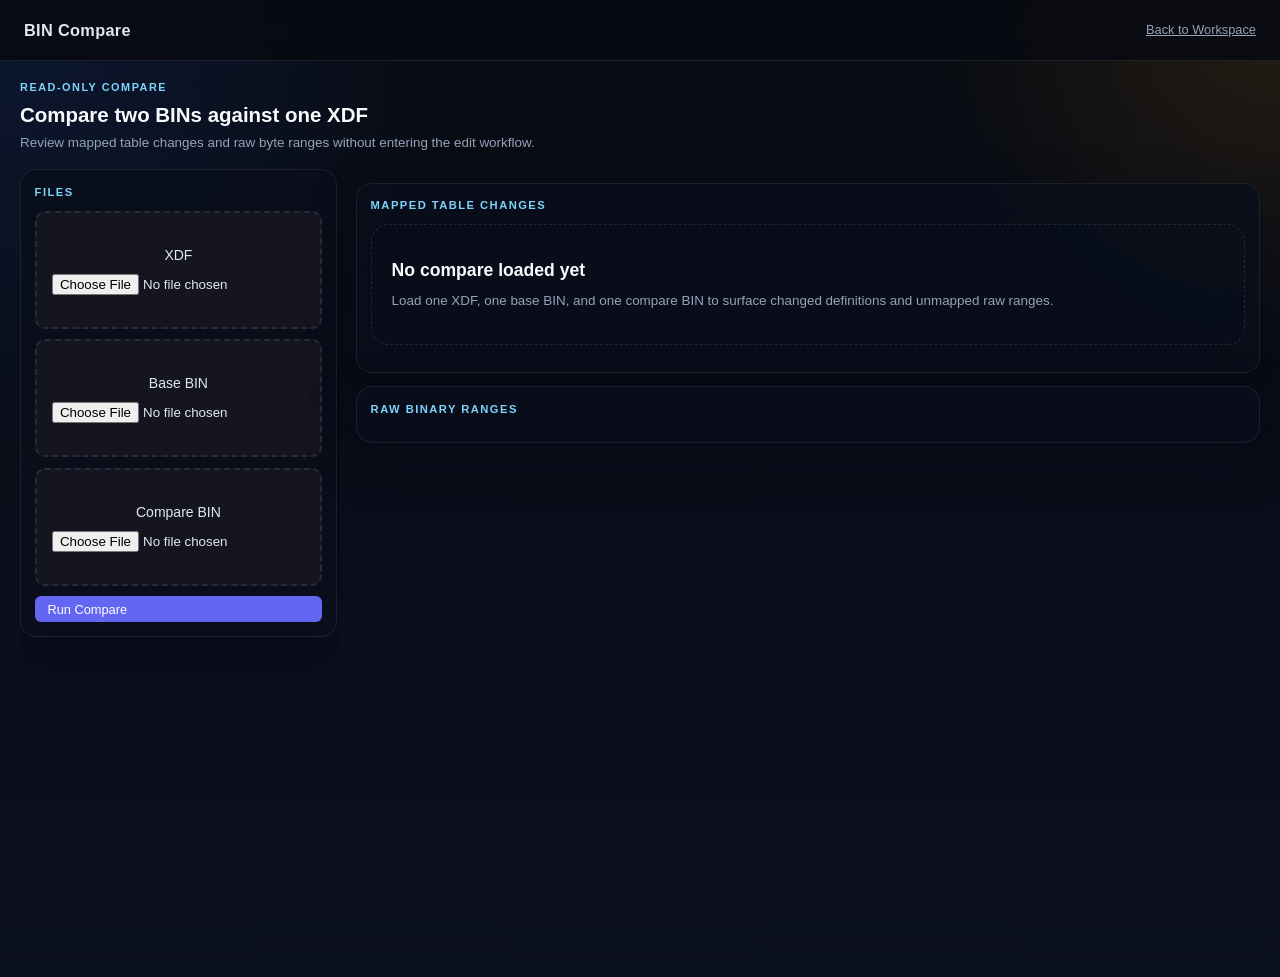
==== templates/compare.html @ 2e539891 "Refactor persistent workspace and compare mode" ====
<!DOCTYPE html>
<html lang="en">
<head>
  <meta charset="UTF-8" />
  <meta name="viewport" content="width=device-width, initial-scale=1.0" />
  <title>BIN Compare</title>
  <link rel="stylesheet" href="/static/style.css?v=20260409b" />
</head>
<body>
<header>
  <div class="header-inner">
    <div class="logo">BIN Compare</div>
    <div class="header-meta"><a href="/" style="color:inherit">Back to Workspace</a></div>
  </div>
</header>

<div class="results-area">
  <div class="workspace-topbar">
    <div class="workspace-topbar__meta">
      <div class="workspace-kicker">Read-only Compare</div>
      <div class="workspace-title-wrap">
        <div class="workspace-title">Compare two BINs against one XDF</div>
        <div class="workspace-subtitle">Review mapped table changes and raw byte ranges without entering the edit workflow.</div>
      </div>
    </div>
  </div>

  <div class="workspace-shell" style="grid-template-columns:320px minmax(0,1fr);">
    <aside class="workspace-sidebar" style="position:static;max-height:none;">
      <section class="workspace-panel">
        <div class="workspace-panel__label">Files</div>
        <div class="file-panel">
          <div class="drop-zone drop-zone--compact">
            <div class="drop-label">XDF</div>
            <input id="compare-xdf" type="file" accept=".xdf,.xml" />
          </div>
          <div class="drop-zone drop-zone--compact">
            <div class="drop-label">Base BIN</div>
            <input id="compare-bin-a" type="file" accept=".bin,.hex,*" />
          </div>
          <div class="drop-zone drop-zone--compact">
            <div class="drop-label">Compare BIN</div>
            <input id="compare-bin-b" type="file" accept=".bin,.hex,*" />
          </div>
          <button class="btn btn-primary btn-sm" id="compare-run">Run Compare</button>
        </div>
      </section>
    </aside>

    <main class="workspace-main">
      <section class="workspace-overview" id="compare-summary"></section>
      <section class="workspace-panel">
        <div class="workspace-panel__label">Mapped Table Changes</div>
        <div id="compare-tables" class="table-list">
          <div class="workspace-empty">
            <div class="workspace-empty__title">No compare loaded yet</div>
            <div class="workspace-empty__copy">Load one XDF, one base BIN, and one compare BIN to surface changed definitions and unmapped raw ranges.</div>
          </div>
        </div>
      </section>
      <section class="workspace-panel" style="margin-top:0.85rem;">
        <div class="workspace-panel__label">Raw Binary Ranges</div>
        <div id="compare-raw" class="table-list"></div>
      </section>
    </main>
  </div>
</div>

<script>
  const byId = id => document.getElementById(id);
  byId('compare-run').addEventListener('click', async () => {
    const xdf = byId('compare-xdf').files[0];
    const binA = byId('compare-bin-a').files[0];
    const binB = byId('compare-bin-b').files[0];
    if (!xdf || !binA || !binB) return;
    const form = new FormData();
    form.append('xdf', xdf);
    form.append('bin', binA);
    form.append('compare_bin', binB);
    const response = await fetch('/api/compare', { method: 'POST', body: form });
    const data = await response.json();
    if (!response.ok) {
      byId('compare-tables').innerHTML = '<div class="workspace-empty"><div class="workspace-empty__title">Compare failed</div><div class="workspace-empty__copy">' + (data.error || 'Unknown error') + '</div></div>';
      return;
    }
    byId('compare-summary').innerHTML = `
      <div class="overview-card"><div class="overview-card__eyebrow">Summary</div><div class="overview-card__title">${data.summary.changed_table_count} changed tables</div></div>
      <div class="overview-card"><div class="overview-card__eyebrow">Raw Diff</div><div class="overview-card__title">${data.summary.raw_change_range_count} raw change ranges</div></div>`;
    byId('compare-tables').innerHTML = (data.tables || []).map(table => `
      <div class="table-card open">
        <div class="card-header"><div class="card-title">${table.title}</div><div class="card-meta">${table.workflow_bucket || 'Other'}</div></div>
        <div class="card-body"><div class="desc-short">${table.rows}x${table.cols} · ${table.units || 'no units'}</div></div>
      </div>`).join('') || '<div class="desc-short">No mapped XDF definitions changed.</div>';
    byId('compare-raw').innerHTML = (data.raw_ranges || []).map(range => `
      <div class="table-card open">
        <div class="card-header"><div class="card-title">0x${Number(range.start).toString(16)} - 0x${Number(range.end).toString(16)}</div><div class="card-meta">${range.length} bytes</div></div>
        <div class="card-body"><div class="desc-short">Before: ${range.before_hex}</div><div class="desc-short">After: ${range.after_hex}</div></div>
      </div>`).join('') || '<div class="desc-short">No raw differences detected.</div>';
  });
</script>
</body>
</html>
---- static/style.css ----
/* ═══════════════════════════════════════════════════════════
   TunerPro XDF Viewer — Styles
   Dark automotive theme
   ═══════════════════════════════════════════════════════════ */

:root {
  --bg:          #0d0d14;
  --bg-card:     #15151f;
  --bg-hover:    #1c1c28;
  --bg-stripe:   #12121b;
  --border:      #2a2a3d;
  --border-dim:  #1e1e2e;
  --accent:      #6366f1;
  --accent-dim:  #3730a3;
  --accent-glow: rgba(99,102,241,.18);
  --amber:       #f59e0b;
  --amber-dim:   #92400e;
  --green:       #22c55e;
  --red:         #ef4444;
  --red-dim:     rgba(239,68,68,.18);
  --green-dim:   rgba(34,197,94,.18);
  --text:        #e2e8f0;
  --text-dim:    #94a3b8;
  --text-muted:  #475569;
  --radius:      10px;
  --radius-sm:   6px;
  --font-mono:   'JetBrains Mono', 'Fira Code', 'Cascadia Code', ui-monospace, monospace;
  --shadow:      0 4px 24px rgba(0,0,0,.5);
}

*, *::before, *::after { box-sizing: border-box; margin: 0; padding: 0; }

html { scroll-behavior: smooth; }

body {
  background: var(--bg);
  color: var(--text);
  font-family: -apple-system, BlinkMacSystemFont, 'Segoe UI', Roboto, sans-serif;
  font-size: 14px;
  line-height: 1.5;
  min-height: 100vh;
}

/* ── Header ── */
header {
  position: sticky;
  top: 0;
  z-index: 100;
  background: rgba(13,13,20,.92);
  backdrop-filter: blur(12px);
  border-bottom: 1px solid var(--border);
}
.header-inner {
  max-width: 1400px;
  margin: 0 auto;
  padding: 0 1.5rem;
  height: 52px;
  display: flex;
  align-items: center;
  justify-content: space-between;
}
.logo {
  display: flex;
  align-items: center;
  gap: .6rem;
  font-size: 1rem;
  font-weight: 600;
  color: var(--text);
  letter-spacing: .02em;
}
.logo svg { color: var(--accent); }
.header-meta { color: var(--text-dim); font-size: .8rem; }

/* ── Upload Panel ── */
.upload-panel {
  max-width: 900px;
  margin: 3rem auto;
  padding: 0 1.5rem;
}
.upload-grid {
  display: grid;
  grid-template-columns: 1fr 1fr 1fr;
  gap: 1rem;
}
@media (max-width: 700px) {
  .upload-grid { grid-template-columns: 1fr; }
}

.drop-zone {
  background: var(--bg-card);
  border: 2px dashed var(--border);
  border-radius: var(--radius);
  padding: 2rem 1.2rem;
  text-align: center;
  cursor: pointer;
  transition: border-color .2s, background .2s;
  display: flex;
  flex-direction: column;
  align-items: center;
  gap: .5rem;
}
.drop-zone:hover,
.drop-zone.drag-over {
  border-color: var(--accent);
  background: var(--accent-glow);
}
.drop-zone.has-file {
  border-color: var(--green);
  border-style: solid;
}
.drop-zone--optional {
  border-color: var(--border-dim);
  opacity: .8;
}
.drop-zone--optional:hover {
  opacity: 1;
  border-color: var(--amber);
  background: rgba(245,158,11,.1);
}
.drop-zone--optional.has-file {
  border-color: var(--amber);
  border-style: solid;
  opacity: 1;
}

.drop-icon { color: var(--text-muted); margin-bottom: .25rem; }
.drop-zone.has-file .drop-icon { color: var(--green); }
.drop-zone--optional.has-file .drop-icon { color: var(--amber); }

.drop-label { font-weight: 500; }
.drop-sub { color: var(--text-dim); font-size: .82rem; }
.drop-status {
  font-size: .78rem;
  color: var(--text-muted);
  word-break: break-all;
  max-width: 100%;
  overflow: hidden;
  text-overflow: ellipsis;
  white-space: nowrap;
}
.drop-zone.has-file .drop-status { color: var(--green); }
.drop-zone--optional.has-file .drop-status { color: var(--amber); }

.file-link {
  color: var(--accent);
  cursor: pointer;
  text-decoration: underline;
}
.optional-badge {
  font-size: .7rem;
  background: var(--amber-dim);
  color: var(--amber);
  padding: .1rem .4rem;
  border-radius: 99px;
  vertical-align: middle;
}

/* ── Upload Actions ── */
.upload-actions {
  display: flex;
  gap: .75rem;
  justify-content: center;
  margin-top: 1.5rem;
}

/* ── Progress Bar ── */
.progress-bar {
  height: 3px;
  background: var(--border);
  border-radius: 99px;
  margin-top: 1.25rem;
  overflow: hidden;
}
.progress-fill {
  height: 100%;
  background: var(--accent);
  border-radius: 99px;
  width: 0%;
  transition: width .3s;
  animation: shimmer 1.2s infinite;
}
@keyframes shimmer {
  0%   { opacity: 1; }
  50%  { opacity: .6; }
  100% { opacity: 1; }
}

.upload-error {
  margin-top: 1rem;
  background: rgba(239,68,68,.12);
  border: 1px solid var(--red);
  color: var(--red);
  border-radius: var(--radius-sm);
  padding: .75rem 1rem;
  font-size: .85rem;
  white-space: pre-wrap;
  font-family: var(--font-mono);
}

/* ── Buttons ── */
.btn {
  display: inline-flex;
  align-items: center;
  gap: .4rem;
  padding: .55rem 1.2rem;
  border-radius: var(--radius-sm);
  border: none;
  font-size: .875rem;
  font-weight: 500;
  cursor: pointer;
  transition: background .18s, opacity .18s;
}
.btn:disabled { opacity: .35; cursor: not-allowed; }
.btn-primary {
  background: var(--accent);
  color: #fff;
}
.btn-primary:not(:disabled):hover { background: #4f46e5; }
.btn-ghost {
  background: var(--bg-card);
  color: var(--text-dim);
  border: 1px solid var(--border);
}
.btn-ghost:hover { background: var(--bg-hover); color: var(--text); }
.btn-sm { padding: .35rem .8rem; font-size: .8rem; }
.btn-copy {
  background: transparent;
  color: var(--text-muted);
  border: 1px solid var(--border);
  padding: .3rem .65rem;
  border-radius: var(--radius-sm);
  font-size: .75rem;
  cursor: pointer;
  transition: all .15s;
  white-space: nowrap;
}
.btn-copy:hover {
  background: var(--accent-glow);
  color: var(--accent);
  border-color: var(--accent);
}

/* ── Results Area ── */
.results-area {
  max-width: 1400px;
  margin: 0 auto;
  padding: 0 1.5rem 3rem;
}

/* ── Toolbar ── */
.toolbar {
  display: flex;
  align-items: center;
  gap: .75rem;
  padding: .75rem 0;
  border-bottom: 1px solid var(--border);
  margin-bottom: 1rem;
  flex-wrap: wrap;
}
.search-wrap {
  display: flex;
  align-items: center;
  gap: .5rem;
  background: var(--bg-card);
  border: 1px solid var(--border);
  border-radius: var(--radius-sm);
  padding: .4rem .75rem;
  min-width: 240px;
}
.search-wrap svg { color: var(--text-muted); flex-shrink: 0; }
.search-wrap input {
  background: none;
  border: none;
  outline: none;
  color: var(--text);
  font-size: .875rem;
  flex: 1;
  min-width: 0;
}
.search-wrap input::placeholder { color: var(--text-muted); }
.search-clear {
  background: none;
  border: none;
  color: var(--text-muted);
  cursor: pointer;
  padding: 0;
  font-size: .85rem;
  line-height: 1;
}
.search-clear:hover { color: var(--text); }

.filter-tabs { display: flex; gap: .25rem; }
.filter-tab {
  background: none;
  border: 1px solid var(--border);
  color: var(--text-dim);
  border-radius: var(--radius-sm);
  padding: .3rem .7rem;
  font-size: .8rem;
  cursor: pointer;
  transition: all .15s;
}
.filter-tab.active,
.filter-tab:hover {
  background: var(--accent);
  border-color: var(--accent);
  color: #fff;
}

.toolbar-right {
  display: flex;
  align-items: center;
  gap: .75rem;
  margin-left: auto;
}
.count-badge {
  font-size: .78rem;
  color: var(--text-muted);
}

/* ── Table Cards ── */
.table-list {
  display: flex;
  flex-direction: column;
  gap: .5rem;
}

.table-card {
  background: var(--bg-card);
  border: 1px solid var(--border);
  border-radius: var(--radius);
  overflow: hidden;
  transition: border-color .18s;
}
.table-card:hover { border-color: var(--accent-dim); }
.table-card.has-error { border-color: var(--red); }

.card-header {
  display: flex;
  align-items: center;
  gap: .75rem;
  padding: .65rem 1rem;
  cursor: pointer;
  user-select: none;
  transition: background .15s;
}
.card-header:hover { background: var(--bg-hover); }

.card-chevron {
  color: var(--text-muted);
  transition: transform .2s;
  flex-shrink: 0;
}
.table-card.open .card-chevron { transform: rotate(90deg); }

.card-type-badge {
  font-size: .68rem;
  font-weight: 600;
  text-transform: uppercase;
  letter-spacing: .06em;
  padding: .15rem .45rem;
  border-radius: 4px;
  flex-shrink: 0;
}
.badge-table   { background: rgba(99,102,241,.2);  color: var(--accent); }
.badge-constant{ background: rgba(34,197,94,.2);   color: var(--green);  }
.badge-error   { background: rgba(239,68,68,.2);   color: var(--red);    }

.card-title {
  font-weight: 500;
  font-size: .9rem;
  flex: 1;
  min-width: 0;
  overflow: hidden;
  text-overflow: ellipsis;
  white-space: nowrap;
}
.card-units {
  font-size: .78rem;
  color: var(--text-muted);
  font-family: var(--font-mono);
  flex-shrink: 0;
}
.card-dims {
  font-size: .75rem;
  color: var(--text-muted);
  flex-shrink: 0;
}
.card-copy { flex-shrink: 0; }
.card-edit-meta {
  background: transparent;
  border: 1px solid var(--border);
  border-radius: var(--radius-sm);
  color: var(--text-muted);
  cursor: pointer;
  font-size: 0.68rem;
  line-height: 1;
  padding: 0.28rem 0.45rem;
  text-transform: uppercase;
  letter-spacing: 0.04em;
}

.card-edit-meta:hover {
  background: var(--bg-hover);
  color: var(--text);
}

.card-body {
  display: none;
  border-top: 1px solid var(--border);
}
.table-card.open .card-body { display: block; }

.card-desc {
  padding: .5rem 1rem;
  color: var(--text-dim);
  font-size: .8rem;
  border-bottom: 1px solid var(--border-dim);
}

/* ── Data Table ── */
.table-scroll {
  overflow-x: auto;
  padding: .75rem 1rem;
}

table.data-table {
  border-collapse: collapse;
  font-family: var(--font-mono);
  font-size: .78rem;
  min-width: 100%;
  white-space: nowrap;
}
table.data-table th,
table.data-table td {
  padding: .3rem .65rem;
  text-align: right;
  border: 1px solid var(--border-dim);
}
table.data-table th {
  background: var(--bg);
  color: var(--text-dim);
  font-weight: 500;
  font-size: .72rem;
  text-transform: uppercase;
  letter-spacing: .04em;
  position: sticky;
  top: 0;
  z-index: 1;
}
table.data-table th.row-header {
  left: 0;
  z-index: 2;
  text-align: left;
}
table.data-table td.row-label {
  background: var(--bg);
  color: var(--text-dim);
  font-size: .72rem;
  position: sticky;
  left: 0;
  z-index: 1;
  text-align: left;
  border-right: 2px solid var(--border);
}
table.data-table tr:nth-child(even) td { background: var(--bg-stripe); }
table.data-table tr:nth-child(even) td.row-label { background: var(--bg-stripe); }
table.data-table td { color: var(--text); }

/* Diff highlight */
table.data-table td.diff-changed {
  background: var(--red-dim) !important;
  color: var(--red);
  font-weight: 600;
}
table.data-table td.diff-changed .v1 { text-decoration: line-through; opacity: .55; display: block; font-size: .7rem; }
table.data-table td.diff-changed .v2 { color: var(--green); }

/* Scalar display */
.scalar-display {
  padding: 1rem 1.25rem;
  display: flex;
  align-items: baseline;
  gap: .5rem;
}
.scalar-value {
  font-family: var(--font-mono);
  font-size: 1.6rem;
  font-weight: 700;
  color: var(--text);
}
.scalar-units {
  font-family: var(--font-mono);
  color: var(--text-muted);
  font-size: .9rem;
}
.scalar-diff {
  font-size: .85rem;
  color: var(--red);
  font-family: var(--font-mono);
}
.scalar-diff .arrow { color: var(--text-muted); }
.scalar-diff .new-val { color: var(--green); }

/* Error card */
.card-error-msg {
  padding: .75rem 1rem;
  color: var(--red);
  font-family: var(--font-mono);
  font-size: .8rem;
}

/* ── Toast ── */
.toast {
  position: fixed;
  bottom: 1.5rem;
  right: 1.5rem;
  background: var(--accent);
  color: #fff;
  padding: .6rem 1.2rem;
  border-radius: var(--radius-sm);
  font-size: .875rem;
  font-weight: 500;
  box-shadow: var(--shadow);
  opacity: 0;
  transform: translateY(8px);
  transition: opacity .22s, transform .22s;
  pointer-events: none;
  z-index: 9999;
}
.toast.show {
  opacity: 1;
  transform: translateY(0);
}

/* ── Debug Modal ── */
.modal-backdrop {
  position: fixed;
  inset: 0;
  background: rgba(0,0,0,.7);
  z-index: 200;
  display: flex;
  align-items: flex-start;
  justify-content: center;
  padding: 2rem 1rem;
  overflow-y: auto;
}
.modal {
  background: var(--bg-card);
  border: 1px solid var(--border);
  border-radius: var(--radius);
  width: 100%;
  max-width: 900px;
  box-shadow: var(--shadow);
}
.modal-header {
  display: flex;
  align-items: center;
  justify-content: space-between;
  padding: .75rem 1rem;
  border-bottom: 1px solid var(--border);
  font-weight: 600;
}
.modal-close {
  background: none;
  border: none;
  color: var(--text-muted);
  cursor: pointer;
  font-size: 1rem;
  padding: .2rem .4rem;
}
.modal-close:hover { color: var(--text); }
.modal-body { padding: 1rem; }
.modal-hint {
  font-size: .82rem;
  color: var(--text-dim);
  margin-bottom: .75rem;
  line-height: 1.6;
}
.debug-search-input {
  width: 100%;
  background: var(--bg);
  border: 1px solid var(--border);
  border-radius: var(--radius-sm);
  color: var(--text);
  padding: .4rem .75rem;
  font-size: .85rem;
  margin-bottom: .75rem;
  outline: none;
}
#debug-output {
  background: var(--bg);
  border: 1px solid var(--border-dim);
  border-radius: var(--radius-sm);
  padding: .75rem;
  font-family: var(--font-mono);
  font-size: .75rem;
  overflow-x: auto;
  white-space: pre;
  max-height: 65vh;
  overflow-y: auto;
  color: var(--text-dim);
}
#debug-output .hi  { color: var(--text); }
#debug-output .bad { color: var(--red);  }
#debug-output .ok  { color: var(--green);}

/* ── No results ── */
.no-results {
  text-align: center;
  padding: 3rem;
  color: var(--text-muted);
}
.no-results svg { color: var(--border); margin-bottom: .75rem; }

/* ── View Switcher ── */
.view-switcher {
  display: flex;
  gap: 0;
  border: 1px solid var(--border);
  border-radius: var(--radius-sm);
  overflow: hidden;
}
.view-btn {
  background: var(--bg-card);
  border: none;
  color: var(--text-dim);
  padding: .3rem .75rem;
  font-size: .78rem;
  font-weight: 500;
  cursor: pointer;
  transition: background .15s, color .15s;
  white-space: nowrap;
}
.view-btn + .view-btn { border-left: 1px solid var(--border); }
.view-btn.active {
  background: var(--accent);
  color: #fff;
}
.view-btn:not(.active):hover {
  background: var(--bg-hover);
  color: var(--text);
}

/* ── Category View ── */
.category-section {
  margin-bottom: .75rem;
  border: 1px solid var(--border);
  border-radius: var(--radius);
  overflow: hidden;
}
.category-header {
  display: flex;
  align-items: center;
  gap: .75rem;
  padding: .6rem 1rem;
  background: var(--bg-stripe);
  cursor: pointer;
  user-select: none;
  transition: background .15s;
}
.category-header:hover { background: var(--bg-hover); }
.category-chevron {
  color: var(--text-muted);
  transition: transform .2s;
  flex-shrink: 0;
  font-size: .75rem;
}
.category-section.open .category-chevron { transform: rotate(90deg); }
.category-name {
  font-weight: 600;
  font-size: .85rem;
  color: var(--text);
  flex: 1;
}
.category-count {
  font-size: .72rem;
  color: var(--text-muted);
  background: var(--bg);
  border: 1px solid var(--border);
  padding: .1rem .45rem;
  border-radius: 99px;
}
.category-body {
  display: none;
  padding: .5rem;
  display: flex;
  flex-direction: column;
  gap: .35rem;
}
.category-section:not(.open) .category-body { display: none; }
.category-section.open .category-body { display: flex; }

/* Inside category, cards have no margin/border-radius of their own row */
.category-body .table-card {
  border-radius: var(--radius-sm);
}

/* ── Autogen badge ── */
.badge-autogen {
  font-size: .62rem;
  background: rgba(148,163,184,.1);
  color: var(--text-muted);
  padding: .1rem .35rem;
  border-radius: 4px;
  flex-shrink: 0;
}

/* ── AI Context Modal ── */
.modal--wide { max-width: 780px; }
.ai-context-pre {
  background: var(--bg);
  border: 1px solid var(--border-dim);
  border-radius: var(--radius-sm);
  padding: .75rem 1rem;
  font-family: var(--font-mono);
  font-size: .74rem;
  line-height: 1.6;
  overflow-x: auto;
  white-space: pre-wrap;
  max-height: 60vh;
  overflow-y: auto;
  color: var(--text-dim);
}

/* ── Autogen filter active state ── */
#btn-hide-autogen.active {
  background: var(--accent-glow);
  border-color: var(--accent);
  color: var(--accent);
}

.view-select-wrap {
  display: inline-flex;
  align-items: center;
  gap: 0.5rem;
  padding: 0.3rem 0.65rem;
  border: 1px solid var(--border);
  border-radius: var(--radius-sm);
  background: var(--bg-card);
}

.view-select-label {
  font-size: 0.78rem;
  color: var(--text-muted);
}

.view-select {
  background: transparent;
  border: none;
  color: var(--text);
  font-size: 0.8rem;
  outline: none;
}

.group-section {
  border: 1px solid var(--border);
  border-radius: var(--radius);
  overflow: hidden;
  background: rgba(21, 21, 31, 0.55);
}

.group-section + .group-section {
  margin-top: 0.65rem;
}

.group-header {
  width: 100%;
  display: flex;
  align-items: center;
  gap: 0.7rem;
  padding: 0.7rem 1rem;
  background: var(--bg-stripe);
  border: none;
  color: var(--text);
  cursor: pointer;
  text-align: left;
}

.group-header:hover {
  background: var(--bg-hover);
}

.group-header {
  padding-left: calc(1rem + (var(--group-depth, 0) * 1rem));
}

.group-chevron {
  color: var(--text-muted);
  transition: transform 0.18s ease;
}

.group-section.open > .group-header .group-chevron {
  transform: rotate(90deg);
}

.group-title {
  font-weight: 600;
  flex: 1;
}

.group-count {
  font-size: 0.72rem;
  color: var(--text-muted);
  border: 1px solid var(--border);
  border-radius: 999px;
  padding: 0.1rem 0.45rem;
  background: var(--bg);
}

.group-body {
  display: none;
  padding: 0.5rem;
}

.group-section.open > .group-body {
  display: block;
}

.group-body > .group-section {
  margin-top: 0.5rem;
}

.group-body > .table-card + .table-card,
.group-body > .group-section + .table-card,
.group-body > .table-card + .group-section {
  margin-top: 0.5rem;
}

.count-badge {
  max-width: 360px;
  line-height: 1.35;
}

.card-metric {
  font-size: 0.7rem;
  color: var(--amber);
  border: 1px solid rgba(245,158,11,.35);
  background: rgba(245,158,11,.08);
  padding: 0.12rem 0.45rem;
  border-radius: 999px;
  flex-shrink: 0;
}

.group-section--low > .group-header {
  background: rgba(146, 64, 14, 0.12);
}

.group-section--low > .group-header:hover {
  background: rgba(146, 64, 14, 0.2);
}

.view-select {
  cursor: pointer;
}

.view-select option {
  color: #111827;
}

@media (max-width: 980px) {
  .toolbar-right {
    width: 100%;
    margin-left: 0;
    flex-wrap: wrap;
  }

  .count-badge {
    width: 100%;
  }
}

.badge-family {
  background: rgba(245,158,11,.16);
  color: var(--amber);
}

.family-section {
  background: var(--bg-card);
  border: 1px solid var(--border);
  border-radius: var(--radius);
  overflow: hidden;
  transition: border-color .18s;
}

.family-section:hover {
  border-color: var(--accent-dim);
}

.family-section + .family-section,
.family-section + .table-card,
.table-card + .family-section {
  margin-top: 0.5rem;
}

.family-header {
  width: 100%;
  display: flex;
  align-items: center;
  gap: .75rem;
  padding: .65rem 1rem;
  background: transparent;
  border: none;
  color: var(--text);
  text-align: left;
  cursor: pointer;
  user-select: none;
  transition: background .15s;
}

.family-header:hover {
  background: var(--bg-hover);
}

.family-chevron {
  color: var(--text-muted);
  transition: transform .2s;
  flex-shrink: 0;
}

.family-section.open .family-chevron {
  transform: rotate(90deg);
}

.family-title {
  font-weight: 500;
  font-size: .9rem;
  flex: 1;
  min-width: 0;
}

.family-count {
  font-size: .72rem;
  color: var(--text-muted);
  border: 1px solid var(--border);
  background: var(--bg);
  border-radius: 999px;
  padding: .1rem .45rem;
  flex-shrink: 0;
}

.family-body {
  display: none;
  padding: 0 .5rem .5rem;
}

.family-section.open .family-body {
  display: block;
}

.family-description,
.group-description {
  margin-bottom: 0.5rem;
  padding: 0.65rem 0.8rem;
  border: 1px solid var(--border-dim);
  border-radius: var(--radius-sm);
  background: rgba(148,163,184,.06);
}

.desc-short {
  color: var(--text-dim);
  font-size: 0.82rem;
  line-height: 1.5;
}

.desc-long {
  color: var(--text-muted);
  font-size: 0.78rem;
  line-height: 1.55;
  margin-top: 0.35rem;
  white-space: pre-wrap;
}

.group-body > .family-section:first-child,
.group-body > .table-card:first-child {
  margin-top: 0;
}

.editor-toolbar {
  display: none;
  align-items: center;
  justify-content: space-between;
  gap: 1rem;
  padding: 0.8rem 0 1rem;
  border-bottom: 1px solid var(--border);
  margin-bottom: 1rem;
  flex-wrap: wrap;
}

.editor-toolbar__status,
.editor-toolbar__actions {
  display: flex;
  align-items: center;
  gap: 0.65rem;
  flex-wrap: wrap;
}

.editor-badge {
  display: inline-flex;
  align-items: center;
  padding: 0.2rem 0.55rem;
  border: 1px solid var(--border);
  border-radius: 999px;
  background: rgba(34,197,94,.12);
  color: var(--green);
  font-size: 0.72rem;
  font-weight: 700;
  letter-spacing: 0.04em;
  text-transform: uppercase;
}

.editor-badge.is-dirty {
  background: rgba(245,158,11,.12);
  color: var(--amber);
  border-color: rgba(245,158,11,.25);
}

.editor-meta {
  color: var(--text-dim);
  font-size: 0.82rem;
}

.badge-draft {
  font-size: 0.68rem;
  font-weight: 700;
  letter-spacing: 0.05em;
  text-transform: uppercase;
  padding: 0.15rem 0.45rem;
  border-radius: 999px;
  border: 1px solid rgba(245,158,11,.35);
  color: var(--amber);
  background: rgba(245,158,11,.08);
}

.editor-panel {
  padding: 0.75rem 1rem 0.35rem;
  border-bottom: 1px solid var(--border);
  background: rgba(99,102,241,.03);
}

.editor-row {
  display: flex;
  align-items: center;
  gap: 0.65rem;
  flex-wrap: wrap;
  margin-bottom: 0.6rem;
}

.editor-row:last-child {
  margin-bottom: 0;
}

.selection-chip {
  display: inline-flex;
  align-items: center;
  padding: 0.2rem 0.55rem;
  border: 1px solid var(--border);
  border-radius: 999px;
  color: var(--text-dim);
  font-size: 0.76rem;
  background: var(--bg);
}

.editor-mini-btn {
  background: transparent;
  border: 1px solid var(--border);
  border-radius: var(--radius-sm);
  color: var(--text-dim);
  cursor: pointer;
  font-size: 0.74rem;
  padding: 0.25rem 0.55rem;
}

.editor-mini-btn:hover {
  background: var(--bg-hover);
  color: var(--text);
}

.editor-control {
  display: inline-flex;
  align-items: center;
  gap: 0.4rem;
  color: var(--text-dim);
  font-size: 0.76rem;
}

.editor-control select,
.editor-control input {
  background: var(--bg-card);
  border: 1px solid var(--border);
  border-radius: var(--radius-sm);
  color: var(--text);
  font-size: 0.8rem;
  padding: 0.35rem 0.55rem;
}

.editor-preview {
  border: 1px solid var(--border-dim);
  border-radius: var(--radius-sm);
  background: rgba(148,163,184,.05);
  padding: 0.55rem 0.7rem;
  color: var(--text-dim);
  font-size: 0.76rem;
  line-height: 1.45;
}

.editor-preview-copy {
  color: var(--text-dim);
}

.editor-preview-line {
  margin-top: 0.2rem;
  color: var(--text-muted);
  font-family: var(--font-mono);
  font-size: 0.72rem;
}

.metadata-form {
  display: grid;
  gap: 0.8rem;
}

.metadata-form__field {
  display: flex;
  flex-direction: column;
  gap: 0.35rem;
  color: var(--text-dim);
  font-size: 0.82rem;
}

.metadata-form__field input,
.metadata-form__field textarea {
  background: var(--bg-card);
  border: 1px solid var(--border);
  border-radius: var(--radius-sm);
  color: var(--text);
  padding: 0.65rem 0.75rem;
  font-size: 0.84rem;
}

.metadata-form__field textarea {
  resize: vertical;
  min-height: 140px;
}

.metadata-form__actions {
  display: flex;
  justify-content: flex-end;
  gap: 0.6rem;
  margin-top: 1rem;
}

.axis-editor-wrap {
  display: grid;
  gap: 0.55rem;
  padding: 0 1rem 0.75rem;
}

.axis-editor {
  border: 1px solid var(--border-dim);
  border-radius: var(--radius-sm);
  background: rgba(148,163,184,.04);
  padding: 0.55rem 0.7rem;
}

.axis-editor__header {
  display: flex;
  align-items: center;
  gap: 0.55rem;
  flex-wrap: wrap;
  margin-bottom: 0.45rem;
}

.axis-editor__title {
  font-size: 0.76rem;
  color: var(--text-dim);
  font-weight: 600;
  margin-right: auto;
}

.axis-editor__inputs {
  display: grid;
  grid-template-columns: repeat(auto-fit, minmax(88px, 1fr));
  gap: 0.45rem;
}

.axis-editor__item {
  display: flex;
  flex-direction: column;
  gap: 0.2rem;
  color: var(--text-muted);
  font-size: 0.7rem;
}

.axis-input {
  background: var(--bg-card);
  border: 1px solid var(--border);
  border-radius: var(--radius-sm);
  color: var(--text);
  padding: 0.32rem 0.45rem;
  font-size: 0.76rem;
}

.table-cell {
  cursor: crosshair;
  transition: background 0.12s ease, box-shadow 0.12s ease, transform 0.08s ease;
  position: relative;
}

.table-cell.is-selected {
  box-shadow:
    inset 0 0 0 2px rgba(255,255,255,.9),
    inset 0 0 0 4px rgba(99,102,241,.96),
    0 0 0 1px rgba(99,102,241,.28);
  transform: translateZ(0);
  z-index: 1;
}

.table-cell.is-preview {
  box-shadow: inset 0 0 0 2px rgba(245,158,11,.72);
}

.table-cell.is-selected.is-preview {
  box-shadow:
    inset 0 0 0 2px rgba(255,255,255,.92),
    inset 0 0 0 4px rgba(245,158,11,.95),
    0 0 0 1px rgba(245,158,11,.28);
}

.data-table td.table-cell:hover {
  box-shadow: inset 0 0 0 2px rgba(226,232,240,.35);
}

@media (max-width: 980px) {
  .editor-toolbar {
    align-items: stretch;
  }

  .editor-toolbar__actions {
    width: 100%;
  }
}

/* Compact map-first workspace */
body {
  background:
    radial-gradient(circle at top left, rgba(37, 99, 235, 0.14), transparent 28%),
    radial-gradient(circle at top right, rgba(245, 158, 11, 0.12), transparent 22%),
    linear-gradient(180deg, #080b12 0%, #0b1020 100%);
}

header {
  background: rgba(8, 11, 18, 0.88);
  border-bottom-color: rgba(148, 163, 184, 0.14);
}

.header-inner,
.results-area {
  max-width: 1680px;
}

.header-inner {
  height: 60px;
}

.logo {
  font-size: 1.02rem;
  font-weight: 700;
}

.header-meta {
  max-width: 52rem;
  text-align: right;
}

.results-area {
  padding: 1.15rem 1.25rem 2.75rem;
}

.workspace-topbar {
  display: flex;
  align-items: flex-start;
  justify-content: space-between;
  gap: 1rem;
  margin-bottom: 1rem;
}

.workspace-topbar__meta {
  display: flex;
  flex-direction: column;
  gap: 0.28rem;
}

.workspace-kicker {
  color: #7dd3fc;
  text-transform: uppercase;
  letter-spacing: 0.14em;
  font-size: 0.68rem;
  font-weight: 700;
}

.workspace-title-wrap {
  display: flex;
  flex-direction: column;
  gap: 0.12rem;
}

.workspace-title {
  font-size: 1.28rem;
  font-weight: 700;
  color: #f8fafc;
}

.workspace-subtitle {
  color: var(--text-dim);
  font-size: 0.84rem;
  max-width: 42rem;
}

.workspace-topbar__controls {
  display: flex;
  align-items: flex-start;
  justify-content: flex-end;
  gap: 0.75rem;
  flex-wrap: wrap;
}

.workspace-actions {
  display: flex;
  align-items: center;
  gap: 0.5rem;
  flex-wrap: wrap;
}

.workspace-shell {
  display: grid;
  grid-template-columns: 270px minmax(0, 1fr) 360px;
  gap: 1rem;
  align-items: start;
}

.workspace-sidebar,
.workspace-inspector {
  position: sticky;
  top: 78px;
}

.workspace-panel {
  background: rgba(10, 15, 27, 0.84);
  border: 1px solid rgba(148, 163, 184, 0.12);
  border-radius: 16px;
  padding: 0.85rem;
  box-shadow: 0 18px 50px rgba(3, 7, 18, 0.34);
  backdrop-filter: blur(18px);
}

.workspace-panel + .workspace-panel {
  margin-top: 0.75rem;
}

.workspace-panel__label {
  font-size: 0.7rem;
  text-transform: uppercase;
  letter-spacing: 0.13em;
  font-weight: 700;
  color: #7dd3fc;
  margin-bottom: 0.65rem;
}

.workspace-panel--inspector {
  min-height: calc(100vh - 118px);
}

.search-wrap--sidebar {
  width: 100%;
  margin-bottom: 0.7rem;
  min-width: 0;
  background: rgba(15, 23, 42, 0.82);
  border-color: rgba(148, 163, 184, 0.14);
}

.view-select-wrap--block {
  width: 100%;
  display: flex;
  flex-direction: column;
  align-items: stretch;
  gap: 0.35rem;
  margin-bottom: 0.7rem;
  padding: 0.65rem 0.7rem;
  background: rgba(15, 23, 42, 0.82);
  border-color: rgba(148, 163, 184, 0.14);
}

.view-select-wrap--block .view-select {
  width: 100%;
  padding: 0;
  font-size: 0.82rem;
}

.btn-block {
  width: 100%;
  justify-content: center;
}

.map-tabs,
.category-nav {
  display: flex;
  flex-direction: column;
  gap: 0.45rem;
}

.map-tab,
.category-nav__item {
  display: flex;
  align-items: center;
  justify-content: space-between;
  gap: 0.65rem;
  width: 100%;
  background: rgba(15, 23, 42, 0.72);
  border: 1px solid rgba(148, 163, 184, 0.12);
  border-radius: 12px;
  color: var(--text-dim);
  cursor: pointer;
  padding: 0.72rem 0.8rem;
  transition: border-color 0.18s ease, background 0.18s ease, color 0.18s ease, transform 0.18s ease;
}

.map-tab:hover,
.category-nav__item:hover {
  border-color: rgba(99, 102, 241, 0.52);
  color: var(--text);
  transform: translateX(2px);
}

.map-tab.is-active,
.category-nav__item.is-active {
  background: linear-gradient(135deg, rgba(37, 99, 235, 0.22), rgba(99, 102, 241, 0.18));
  border-color: rgba(96, 165, 250, 0.6);
  color: #f8fafc;
  box-shadow: 0 10px 24px rgba(37, 99, 235, 0.16);
}

.map-tab__meta,
.category-nav__meta {
  font-size: 0.72rem;
  color: var(--text-muted);
}

.map-tab.is-active .map-tab__meta,
.category-nav__item.is-active .category-nav__meta {
  color: rgba(226, 232, 240, 0.82);
}

.workspace-main {
  min-width: 0;
}

.workspace-overview {
  display: grid;
  grid-template-columns: minmax(0, 1.2fr) minmax(0, 1fr);
  gap: 0.85rem;
  margin-bottom: 0.85rem;
}

.overview-card {
  background: rgba(10, 15, 27, 0.84);
  border: 1px solid rgba(148, 163, 184, 0.12);
  border-radius: 18px;
  padding: 0.95rem 1rem;
  box-shadow: 0 18px 50px rgba(3, 7, 18, 0.24);
}

.overview-card__eyebrow {
  color: #7dd3fc;
  text-transform: uppercase;
  letter-spacing: 0.12em;
  font-size: 0.66rem;
  font-weight: 700;
  margin-bottom: 0.35rem;
}

.overview-card__title {
  font-size: 1rem;
  font-weight: 700;
  margin-bottom: 0.65rem;
}

.overview-summary {
  display: flex;
  flex-wrap: wrap;
  gap: 0.5rem;
  margin-bottom: 0.75rem;
}

.overview-stat {
  padding: 0.45rem 0.62rem;
  border-radius: 12px;
  background: rgba(15, 23, 42, 0.82);
  border: 1px solid rgba(148, 163, 184, 0.12);
}

.overview-stat__value {
  display: block;
  font-size: 0.94rem;
  font-weight: 700;
  color: #f8fafc;
}

.overview-stat__label {
  display: block;
  font-size: 0.68rem;
  text-transform: uppercase;
  letter-spacing: 0.1em;
  color: var(--text-muted);
  margin-top: 0.15rem;
}

.overview-pills {
  display: flex;
  flex-wrap: wrap;
  gap: 0.45rem;
}

.overview-pill {
  display: inline-flex;
  align-items: center;
  gap: 0.45rem;
  background: rgba(15, 23, 42, 0.74);
  border: 1px solid rgba(148, 163, 184, 0.12);
  border-radius: 999px;
  padding: 0.38rem 0.62rem;
  color: var(--text-dim);
  cursor: pointer;
  font-size: 0.78rem;
}

.overview-pill:hover {
  border-color: rgba(96, 165, 250, 0.48);
  color: var(--text);
}

.overview-pill__badge {
  display: inline-flex;
  align-items: center;
  padding: 0.14rem 0.38rem;
  border-radius: 999px;
  background: rgba(245, 158, 11, 0.16);
  color: var(--amber);
  font-size: 0.64rem;
  font-weight: 700;
  letter-spacing: 0.06em;
  text-transform: uppercase;
}

.overview-pill__badge--inferred {
  background: rgba(59, 130, 246, 0.16);
  color: #bfdbfe;
  letter-spacing: 0.01em;
  text-transform: none;
}

.category-tabs {
  display: flex;
  gap: 0.55rem;
  overflow-x: auto;
  margin-bottom: 0.85rem;
  padding-bottom: 0.2rem;
}

.category-tab {
  display: inline-flex;
  align-items: center;
  gap: 0.45rem;
  white-space: nowrap;
  border-radius: 999px;
  border: 1px solid rgba(148, 163, 184, 0.14);
  background: rgba(15, 23, 42, 0.72);
  color: var(--text-dim);
  padding: 0.55rem 0.82rem;
  cursor: pointer;
}

.category-tab:hover {
  color: var(--text);
  border-color: rgba(96, 165, 250, 0.48);
}

.category-tab.is-active {
  background: linear-gradient(135deg, rgba(99, 102, 241, 0.3), rgba(37, 99, 235, 0.18));
  border-color: rgba(96, 165, 250, 0.6);
  color: #f8fafc;
}

.category-tab__count {
  display: inline-flex;
  align-items: center;
  justify-content: center;
  min-width: 1.45rem;
  height: 1.45rem;
  padding: 0 0.35rem;
  border-radius: 999px;
  background: rgba(8, 11, 18, 0.72);
  color: inherit;
  font-size: 0.72rem;
}

.table-list {
  display: flex;
  flex-direction: column;
  gap: 0.65rem;
}

.group-section,
.family-section,
.table-card {
  border-color: rgba(148, 163, 184, 0.12);
  background: rgba(10, 15, 27, 0.78);
  box-shadow: 0 12px 36px rgba(3, 7, 18, 0.18);
}

.group-header,
.family-header,
.card-header {
  background: transparent;
  padding: 0.72rem 0.9rem;
}

.group-header:hover,
.family-header:hover,
.card-header:hover {
  background: rgba(15, 23, 42, 0.82);
}

.table-card:hover,
.family-section:hover {
  border-color: rgba(96, 165, 250, 0.34);
}

.table-card.is-selected,
.family-section.is-selected {
  border-color: rgba(96, 165, 250, 0.68);
  box-shadow: 0 18px 40px rgba(37, 99, 235, 0.18);
}

.card-header {
  gap: 0.6rem;
  cursor: pointer;
}

.card-expander,
.family-expander {
  display: inline-flex;
  align-items: center;
  justify-content: center;
  width: 1.9rem;
  height: 1.9rem;
  border-radius: 10px;
  border: 1px solid rgba(148, 163, 184, 0.12);
  background: rgba(15, 23, 42, 0.8);
  color: var(--text-dim);
  cursor: pointer;
  flex-shrink: 0;
}

.card-expander:hover,
.family-expander:hover {
  color: var(--text);
  border-color: rgba(96, 165, 250, 0.48);
}

.card-title,
.family-title,
.group-title {
  font-size: 0.9rem;
  font-weight: 600;
}

.card-title {
  white-space: nowrap;
}

.badge-family {
  background: rgba(245, 158, 11, 0.16);
  color: var(--amber);
}

.badge-global {
  font-size: 0.62rem;
  background: rgba(34, 197, 94, 0.14);
  color: #86efac;
  padding: 0.12rem 0.4rem;
  border-radius: 999px;
  text-transform: uppercase;
  letter-spacing: 0.08em;
  font-weight: 700;
}

.badge-inferred {
  font-size: 0.62rem;
  background: rgba(59, 130, 246, 0.14);
  color: #93c5fd;
  padding: 0.12rem 0.4rem;
  border-radius: 999px;
  letter-spacing: 0.01em;
  font-weight: 700;
}

.group-description,
.family-description,
.card-desc,
.editor-panel,
.axis-editor,
.editor-preview {
  background: rgba(15, 23, 42, 0.72);
  border-color: rgba(148, 163, 184, 0.12);
}

.card-body {
  border-top-color: rgba(148, 163, 184, 0.08);
}

.table-scroll {
  padding: 0.45rem 0.7rem 0.8rem;
}

.data-table td,
.data-table th {
  border-color: rgba(30, 41, 59, 0.86);
}

.workspace-inspector .workspace-panel {
  overflow: hidden;
}

.inspector-empty {
  display: flex;
  flex-direction: column;
  gap: 0.4rem;
  padding: 0.3rem 0;
  color: var(--text-dim);
}

.inspector-empty__title {
  font-size: 1rem;
  font-weight: 700;
  color: #f8fafc;
}

.inspector-empty__copy {
  font-size: 0.84rem;
  line-height: 1.55;
}

.inspector-panel {
  display: flex;
  flex-direction: column;
  gap: 0.75rem;
}

.inspector-panel__header {
  display: flex;
  flex-direction: column;
  gap: 0.55rem;
}

.inspector-panel__title {
  display: flex;
  align-items: flex-start;
  gap: 0.55rem;
  flex-wrap: wrap;
}

.inspector-panel__title h3 {
  font-size: 1.02rem;
  line-height: 1.35;
}

.inspector-panel__meta {
  display: flex;
  align-items: center;
  gap: 0.5rem;
  flex-wrap: wrap;
  color: var(--text-dim);
  font-size: 0.78rem;
}

.inspector-panel__actions {
  display: flex;
  align-items: center;
  gap: 0.45rem;
  flex-wrap: wrap;
}

.inspector-panel__body {
  display: flex;
  flex-direction: column;
  gap: 0.75rem;
}

.inspector-section {
  padding: 0.75rem 0.8rem;
  border-radius: 14px;
  background: rgba(15, 23, 42, 0.72);
  border: 1px solid rgba(148, 163, 184, 0.12);
}

.inspector-section__title {
  font-size: 0.72rem;
  text-transform: uppercase;
  letter-spacing: 0.11em;
  color: #7dd3fc;
  margin-bottom: 0.55rem;
  font-weight: 700;
}

.inspector-section .editor-panel,
.inspector-section .axis-editor-wrap,
.inspector-section .axis-editor,
.inspector-section .card-desc {
  background: transparent;
  border: none;
  padding: 0;
}

.inspector-section .editor-panel {
  border-bottom: none;
}

.inspector-section .axis-editor-wrap {
  padding: 0;
}

.inspector-section .axis-editor {
  background: rgba(8, 11, 18, 0.4);
  border: 1px solid rgba(148, 163, 184, 0.12);
}

.editor-toolbar {
  border-bottom: none;
  margin-bottom: 0;
  padding: 0;
}

.editor-toolbar__status,
.editor-toolbar__actions {
  gap: 0.5rem;
}

.editor-meta {
  font-size: 0.78rem;
}

.count-badge {
  color: #cbd5e1;
  font-size: 0.8rem;
  padding: 0.55rem 0.72rem;
  border-radius: 12px;
  background: rgba(15, 23, 42, 0.72);
  border: 1px solid rgba(148, 163, 184, 0.12);
}

.group-body {
  padding: 0.45rem;
}

.family-body {
  padding: 0 0.45rem 0.45rem;
}

.family-header {
  gap: 0.6rem;
}

.group-section--low > .group-header {
  background: rgba(120, 53, 15, 0.18);
}

.group-section--low > .group-header:hover {
  background: rgba(120, 53, 15, 0.28);
}

@media (max-width: 1400px) {
  .workspace-shell {
    grid-template-columns: 250px minmax(0, 1fr) 320px;
  }
}

@media (max-width: 1180px) {
  .workspace-shell {
    grid-template-columns: 250px minmax(0, 1fr);
  }

  .workspace-inspector {
    position: static;
    grid-column: 1 / -1;
  }

  .workspace-panel--inspector {
    min-height: 0;
  }

  .workspace-overview {
    grid-template-columns: 1fr;
  }
}

@media (max-width: 900px) {
  .workspace-topbar,
  .workspace-topbar__controls {
    align-items: stretch;
  }

  .workspace-shell {
    grid-template-columns: 1fr;
  }

  .workspace-sidebar {
    position: static;
  }
}

/* Persistent shell + favorites refresh */
.results-area {
  max-width: 1600px;
  min-height: calc(100vh - 52px);
}

.workspace-shell {
  align-items: stretch;
  min-height: calc(100vh - 136px);
}

.workspace-sidebar,
.workspace-inspector {
  position: sticky;
  top: 72px;
  max-height: calc(100vh - 88px);
}

.workspace-sidebar {
  overflow-y: auto;
  padding-right: 0.2rem;
}

.workspace-inspector {
  min-width: 0;
}

.workspace-inspector .workspace-panel {
  overflow: auto;
  max-height: calc(100vh - 88px);
}

.workspace-panel--inspector {
  min-height: 0;
}

.workspace-main {
  min-width: 0;
  padding-bottom: 2rem;
}

.workspace-overview {
  grid-template-columns: repeat(2, minmax(0, 1fr));
}

.workspace-empty {
  padding: 2rem 1.25rem;
  border: 1px dashed rgba(148, 163, 184, 0.18);
  border-radius: 18px;
  background: rgba(10, 15, 27, 0.56);
  color: var(--text-dim);
  margin-bottom: 0.85rem;
}

.workspace-empty__title {
  font-size: 1.1rem;
  font-weight: 700;
  color: #f8fafc;
  margin-bottom: 0.4rem;
}

.workspace-empty__copy,
.overview-empty,
.folder-empty {
  font-size: 0.84rem;
  line-height: 1.6;
  color: var(--text-dim);
}

.workspace-panel--files .drop-zone--compact {
  padding: 0.9rem;
  text-align: left;
  align-items: flex-start;
}

.file-panel,
.favorites-actions {
  display: flex;
  flex-direction: column;
  gap: 0.65rem;
}

.file-actions {
  display: flex;
  gap: 0.55rem;
  flex-wrap: wrap;
}

.count-badge--sidebar {
  margin-top: 0.7rem;
  display: block;
}

.folder-list {
  display: flex;
  flex-direction: column;
  gap: 0.55rem;
  margin-top: 0.75rem;
}

.folder-row {
  display: flex;
  align-items: center;
  justify-content: space-between;
  gap: 0.6rem;
  padding: 0.55rem 0.65rem;
  border-radius: 12px;
  background: rgba(15, 23, 42, 0.72);
  border: 1px solid rgba(148, 163, 184, 0.12);
}

.folder-row__info {
  display: flex;
  align-items: center;
  gap: 0.5rem;
  min-width: 0;
}

.folder-row__name {
  background: transparent;
  border: none;
  color: #f8fafc;
  font-weight: 600;
  cursor: pointer;
}

.folder-row__count,
.family-counter,
.group-counter {
  display: inline-flex;
  align-items: center;
  justify-content: center;
  min-width: 1.7rem;
  padding: 0.15rem 0.45rem;
  border-radius: 999px;
  border: 1px solid rgba(148, 163, 184, 0.16);
  background: rgba(8, 11, 18, 0.55);
  color: var(--text-dim);
  font-size: 0.72rem;
}

.folder-chip-list {
  display: flex;
  flex-wrap: wrap;
  gap: 0.4rem;
}

.folder-chip {
  display: inline-flex;
  align-items: center;
  padding: 0.2rem 0.5rem;
  border-radius: 999px;
  background: rgba(37, 99, 235, 0.16);
  color: #bfdbfe;
  font-size: 0.74rem;
}

.card-body {
  overflow: visible;
}

.table-scroll {
  overflow-x: auto;
  overflow-y: visible;
}

.table-cell.is-selected {
  box-shadow: inset 0 0 0 2px rgba(255, 255, 255, 0.82), 0 0 0 1px rgba(96, 165, 250, 0.6);
  filter: saturate(1.1) brightness(1.05);
}

.table-cell.is-preview {
  box-shadow: inset 0 0 0 2px rgba(245, 158, 11, 0.86);
}

.table-cell.is-editing {
  padding: 0 !important;
}

.inline-cell-input {
  width: 100%;
  min-width: 72px;
  border: none;
  outline: none;
  padding: 0.45rem 0.5rem;
  background: rgba(15, 23, 42, 0.96);
  color: #f8fafc;
  font: inherit;
}

.editor-panel {
  margin: 0.7rem;
  border-radius: 14px;
  padding: 0.7rem 0.8rem;
}

.editor-row {
  flex-wrap: wrap;
}

.axis-toggle {
  display: flex;
  gap: 0.45rem;
  margin-bottom: 0.7rem;
}

.axis-toggle__btn {
  border: 1px solid rgba(148, 163, 184, 0.14);
  background: rgba(15, 23, 42, 0.72);
  color: var(--text-dim);
  border-radius: 999px;
  padding: 0.4rem 0.7rem;
  cursor: pointer;
}

.axis-toggle__btn.is-active {
  color: #f8fafc;
  border-color: rgba(96, 165, 250, 0.62);
  background: rgba(37, 99, 235, 0.22);
}

.axis-editor-panel {
  display: none;
}

.axis-editor-panel.is-active {
  display: block;
}

.axis-editor__inputs--vertical {
  display: flex;
  flex-direction: column;
  gap: 0.55rem;
  max-height: 380px;
  overflow-y: auto;
  padding-right: 0.2rem;
}

.axis-editor__item {
  display: grid;
  grid-template-columns: 56px minmax(0, 1fr);
  align-items: center;
  gap: 0.65rem;
}

.inspector-panel__body {
  overflow: visible;
}

.inspector-section {
  min-width: 0;
}

@media (max-width: 1180px) {
  .workspace-shell {
    grid-template-columns: 250px minmax(0, 1fr);
  }

  .workspace-inspector {
    position: static;
    max-height: none;
  }

  .workspace-inspector .workspace-panel {
    max-height: none;
  }
}

@media (max-width: 900px) {
  .workspace-shell {
    grid-template-columns: 1fr;
  }

  .workspace-sidebar {
    position: static;
    max-height: none;
    overflow: visible;
  }

  .workspace-overview {
    grid-template-columns: 1fr;
  }
}
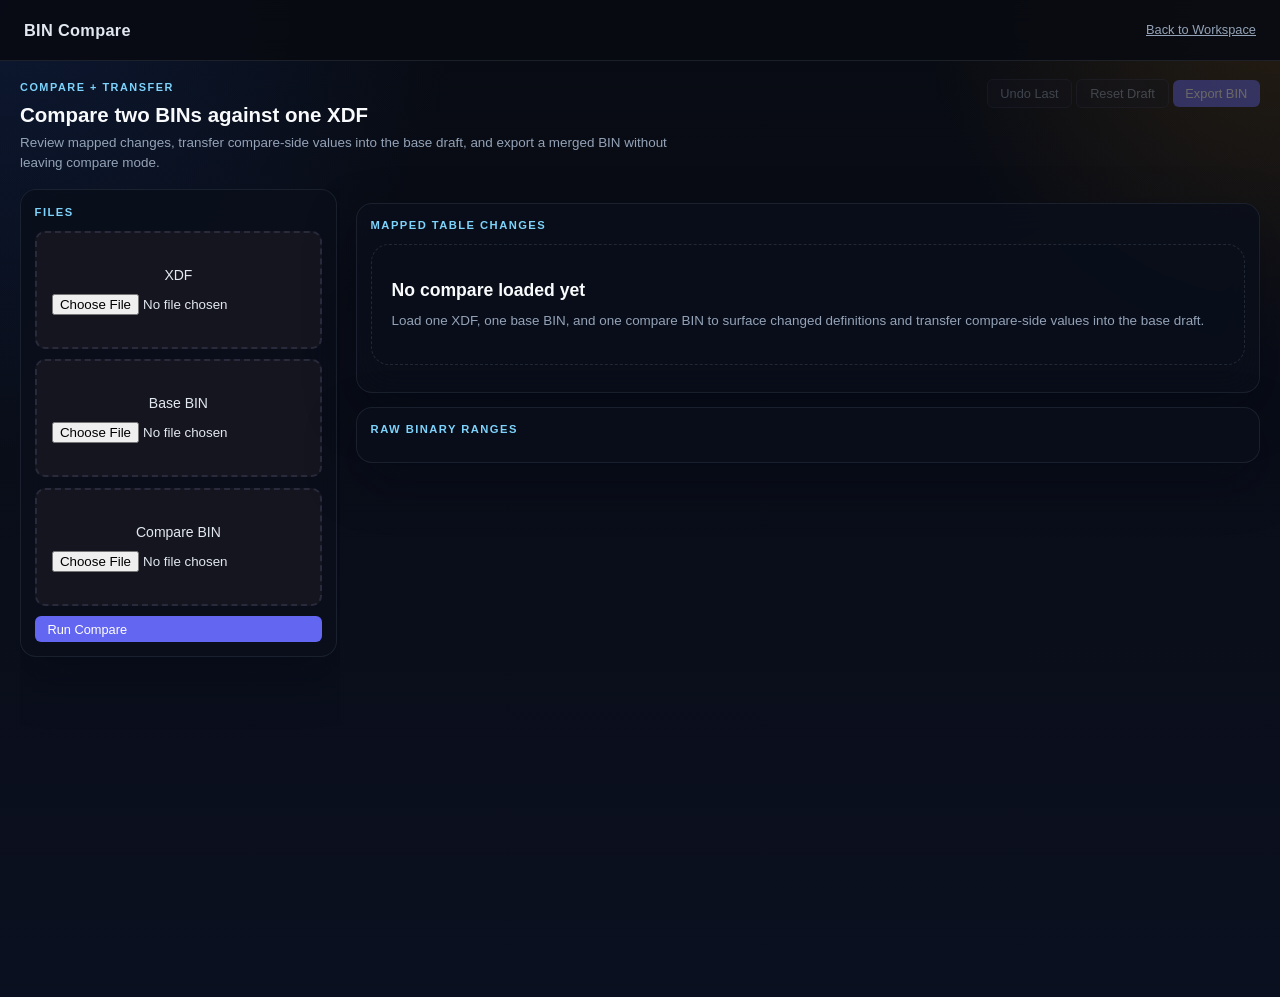
==== commit 036fad36: "Add compare transfer workflow" ====
--- a/templates/compare.html
+++ b/templates/compare.html
@@ -4,7 +4,7 @@
   <meta charset="UTF-8" />
   <meta name="viewport" content="width=device-width, initial-scale=1.0" />
   <title>BIN Compare</title>
-  <link rel="stylesheet" href="/static/style.css?v=20260409b" />
+  <link rel="stylesheet" href="/static/style.css?v=20260409d" />
 </head>
 <body>
 <header>
@@ -17,11 +17,16 @@
 <div class="results-area">
   <div class="workspace-topbar">
     <div class="workspace-topbar__meta">
-      <div class="workspace-kicker">Read-only Compare</div>
+      <div class="workspace-kicker">Compare + Transfer</div>
       <div class="workspace-title-wrap">
         <div class="workspace-title">Compare two BINs against one XDF</div>
-        <div class="workspace-subtitle">Review mapped table changes and raw byte ranges without entering the edit workflow.</div>
+        <div class="workspace-subtitle">Review mapped changes, transfer compare-side values into the base draft, and export a merged BIN without leaving compare mode.</div>
       </div>
+    </div>
+    <div class="workspace-topbar__actions">
+      <button class="btn btn-ghost btn-sm" id="compare-undo" disabled>Undo Last</button>
+      <button class="btn btn-ghost btn-sm" id="compare-reset" disabled>Reset Draft</button>
+      <button class="btn btn-primary btn-sm" id="compare-export" disabled>Export BIN</button>
     </div>
   </div>
 
@@ -54,7 +59,7 @@
         <div id="compare-tables" class="table-list">
           <div class="workspace-empty">
             <div class="workspace-empty__title">No compare loaded yet</div>
-            <div class="workspace-empty__copy">Load one XDF, one base BIN, and one compare BIN to surface changed definitions and unmapped raw ranges.</div>
+            <div class="workspace-empty__copy">Load one XDF, one base BIN, and one compare BIN to surface changed definitions and transfer compare-side values into the base draft.</div>
           </div>
         </div>
       </section>
@@ -68,7 +73,19 @@
 
 <script>
   const byId = id => document.getElementById(id);
-  byId('compare-run').addEventListener('click', async () => {
+  const compareState = {
+    sessionId: null,
+    session: null,
+    tables: [],
+    rawRanges: [],
+  };
+
+  byId('compare-run').addEventListener('click', runCompare);
+  byId('compare-export').addEventListener('click', exportCompareDraft);
+  byId('compare-undo').addEventListener('click', undoCompareDraft);
+  byId('compare-reset').addEventListener('click', resetCompareDraft);
+
+  async function runCompare() {
     const xdf = byId('compare-xdf').files[0];
     const binA = byId('compare-bin-a').files[0];
     const binB = byId('compare-bin-b').files[0];
@@ -83,20 +100,208 @@
       byId('compare-tables').innerHTML = '<div class="workspace-empty"><div class="workspace-empty__title">Compare failed</div><div class="workspace-empty__copy">' + (data.error || 'Unknown error') + '</div></div>';
       return;
     }
+    compareState.sessionId = data.session?.session_id || null;
+    compareState.session = data.session || null;
+    compareState.tables = data.tables || [];
+    compareState.rawRanges = data.raw_ranges || [];
+    renderCompareSummary(data.summary || {});
+    renderCompareTables();
+    renderRawRanges();
+    syncCompareActions();
+  }
+
+  function renderCompareSummary(summary) {
     byId('compare-summary').innerHTML = `
-      <div class="overview-card"><div class="overview-card__eyebrow">Summary</div><div class="overview-card__title">${data.summary.changed_table_count} changed tables</div></div>
-      <div class="overview-card"><div class="overview-card__eyebrow">Raw Diff</div><div class="overview-card__title">${data.summary.raw_change_range_count} raw change ranges</div></div>`;
-    byId('compare-tables').innerHTML = (data.tables || []).map(table => `
-      <div class="table-card open">
-        <div class="card-header"><div class="card-title">${table.title}</div><div class="card-meta">${table.workflow_bucket || 'Other'}</div></div>
-        <div class="card-body"><div class="desc-short">${table.rows}x${table.cols} · ${table.units || 'no units'}</div></div>
-      </div>`).join('') || '<div class="desc-short">No mapped XDF definitions changed.</div>';
-    byId('compare-raw').innerHTML = (data.raw_ranges || []).map(range => `
+      <div class="overview-card"><div class="overview-card__eyebrow">Summary</div><div class="overview-card__title">${summary.changed_table_count || 0} changed tables</div></div>
+      <div class="overview-card"><div class="overview-card__eyebrow">Raw Diff</div><div class="overview-card__title">${summary.raw_change_range_count || 0} raw change ranges</div></div>
+      <div class="overview-card"><div class="overview-card__eyebrow">Draft</div><div class="overview-card__title">${compareState.session?.pending_change_count || 0} pending changes</div></div>
+    `;
+  }
+
+  function renderRawRanges() {
+    byId('compare-raw').innerHTML = compareState.rawRanges.map(range => `
       <div class="table-card open">
         <div class="card-header"><div class="card-title">0x${Number(range.start).toString(16)} - 0x${Number(range.end).toString(16)}</div><div class="card-meta">${range.length} bytes</div></div>
         <div class="card-body"><div class="desc-short">Before: ${range.before_hex}</div><div class="desc-short">After: ${range.after_hex}</div></div>
       </div>`).join('') || '<div class="desc-short">No raw differences detected.</div>';
-  });
+  }
+
+  function syncCompareActions() {
+    const ready = !!compareState.sessionId;
+    const pending = compareState.session?.pending_change_count || 0;
+    byId('compare-export').disabled = !ready || pending === 0;
+    byId('compare-undo').disabled = !ready || pending === 0;
+    byId('compare-reset').disabled = !ready || pending === 0;
+  }
+
+  function countTableChanges(table) {
+    const grid = table.grid || [];
+    const grid2 = table.grid2 || [];
+    let count = 0;
+    for (let row = 0; row < grid.length; row += 1) {
+      const currentRow = grid[row] || [];
+      const compareRow = grid2[row] || [];
+      for (let col = 0; col < currentRow.length; col += 1) {
+        if (compareRow[col] !== currentRow[col]) count += 1;
+      }
+    }
+    return count;
+  }
+
+  function formatValue(value) {
+    if (value === null || value === undefined || Number.isNaN(Number(value))) return '';
+    const numeric = Number(value);
+    const rounded = Math.round(numeric * 1000) / 1000;
+    return Number.isInteger(rounded) ? String(rounded) : String(rounded);
+  }
+
+  function buildCompareGrid(table, useCompareSide) {
+    const grid = (useCompareSide ? table.grid2 : table.grid) || [];
+    const xLabels = (useCompareSide ? (table.x_labels2 || table.x_labels) : table.x_labels) || [];
+    const yLabels = (useCompareSide ? (table.y_labels2 || table.y_labels) : table.y_labels) || [];
+    if ((table.rows || 0) === 1 && (table.cols || 0) === 1) {
+      const value = grid?.[0]?.[0];
+      return `<div class="import-scalar${useCompareSide ? ' is-imported' : ''}">${formatValue(value)}${table.units ? ` <span class="scalar-units">[${table.units}]</span>` : ''}</div>`;
+    }
+    let html = '<div class="table-scroll"><table class="data-table import-compare-table"><thead><tr>';
+    html += `<th class="row-header">${yLabels.length ? 'Y / X' : ''}</th>`;
+    for (let col = 0; col < (table.cols || 0); col += 1) {
+      html += `<th>${formatValue(xLabels[col])}</th>`;
+    }
+    html += '</tr></thead><tbody>';
+    for (let row = 0; row < (table.rows || 0); row += 1) {
+      html += `<tr><td class="row-label">${formatValue(yLabels[row])}</td>`;
+      for (let col = 0; col < (table.cols || 0); col += 1) {
+        const currentValue = (table.grid?.[row] || [])[col];
+        const compareValue = (table.grid2?.[row] || [])[col];
+        const activeValue = (grid[row] || [])[col];
+        const changed = currentValue !== compareValue;
+        html += `<td class="table-cell${changed ? (useCompareSide ? ' is-preview' : ' is-selected-cell') : ''}">${formatValue(activeValue)}</td>`;
+      }
+      html += '</tr>';
+    }
+    html += '</tbody></table></div>';
+    return html;
+  }
+
+  function renderCompareTables() {
+    byId('compare-tables').innerHTML = compareState.tables.map(table => `
+      <div class="table-card open">
+        <div class="card-header">
+          <div class="card-title">${table.title}</div>
+          <div class="card-meta">${table.workflow_bucket || 'Other'} · ${countTableChanges(table)} changed cells</div>
+        </div>
+        <div class="card-body">
+          <div class="desc-short">${table.rows}x${table.cols} · ${table.units || 'no units'}</div>
+          <div class="import-toolbar" style="margin:0.75rem 0 0.6rem;">
+            <button class="btn btn-ghost btn-sm compare-transfer" data-table-id="${table.table_id}" ${table.editable ? '' : 'disabled'}>Transfer Values</button>
+            <button class="btn btn-primary btn-sm compare-transfer-axes" data-table-id="${table.table_id}" ${table.editable ? '' : 'disabled'}>Transfer Values + Axes</button>
+          </div>
+          <div class="import-compare">
+            <div class="import-compare__column">
+              <div class="import-compare__title">Base BIN</div>
+              ${buildCompareGrid(table, false)}
+            </div>
+            <div class="import-compare__column">
+              <div class="import-compare__title">Compare BIN</div>
+              ${buildCompareGrid(table, true)}
+            </div>
+          </div>
+        </div>
+      </div>`).join('') || '<div class="desc-short">No mapped XDF definitions changed.</div>';
+
+    document.querySelectorAll('.compare-transfer').forEach(button => {
+      button.addEventListener('click', () => transferCompareTable(button.dataset.tableId, false));
+    });
+    document.querySelectorAll('.compare-transfer-axes').forEach(button => {
+      button.addEventListener('click', () => transferCompareTable(button.dataset.tableId, true));
+    });
+  }
+
+  async function transferCompareTable(tableId, includeAxes) {
+    if (!compareState.sessionId) return;
+    const response = await fetch(`/api/session/${compareState.sessionId}/transfer-reference`, {
+      method: 'POST',
+      headers: { 'Content-Type': 'application/json' },
+      body: JSON.stringify({ table_id: tableId, include_axes: includeAxes }),
+    });
+    const data = await response.json();
+    if (!response.ok) {
+      alert(data.error || 'Transfer failed');
+      return;
+    }
+    compareState.session = data.session;
+    compareState.tables = compareState.tables.map(table => table.table_id === tableId ? { ...table, ...data.table } : table);
+    renderCompareSummary({
+      changed_table_count: compareState.tables.length,
+      raw_change_range_count: compareState.rawRanges.length,
+    });
+    renderCompareTables();
+    syncCompareActions();
+  }
+
+  async function exportCompareDraft() {
+    if (!compareState.sessionId) return;
+    const response = await fetch(`/api/session/${compareState.sessionId}/export`, {
+      method: 'POST',
+      headers: { 'Content-Type': 'application/json' },
+      body: JSON.stringify({ stem: 'compare-transfer' }),
+    });
+    if (!response.ok) {
+      const data = await response.json().catch(() => ({}));
+      alert(data.error || 'Export failed');
+      return;
+    }
+    const blob = await response.blob();
+    const url = window.URL.createObjectURL(blob);
+    const link = document.createElement('a');
+    link.href = url;
+    link.download = 'compare-transfer.zip';
+    document.body.appendChild(link);
+    link.click();
+    link.remove();
+    window.URL.revokeObjectURL(url);
+  }
+
+  async function undoCompareDraft() {
+    if (!compareState.sessionId) return;
+    const response = await fetch(`/api/session/${compareState.sessionId}/undo`, { method: 'POST' });
+    const data = await response.json();
+    if (!response.ok) {
+      alert(data.error || 'Undo failed');
+      return;
+    }
+    compareState.session = data.session;
+    await refreshCompareTables();
+    syncCompareActions();
+  }
+
+  async function resetCompareDraft() {
+    if (!compareState.sessionId) return;
+    const response = await fetch(`/api/session/${compareState.sessionId}/reset`, { method: 'POST' });
+    const data = await response.json();
+    if (!response.ok) {
+      alert(data.error || 'Reset failed');
+      return;
+    }
+    compareState.session = data.session;
+    await refreshCompareTables();
+    syncCompareActions();
+  }
+
+  async function refreshCompareTables() {
+    const response = await fetch(`/api/session/${compareState.sessionId}`);
+    const data = await response.json();
+    if (!response.ok) return;
+    const currentTables = data.tables || [];
+    const changedIds = new Set(compareState.tables.map(table => table.table_id));
+    compareState.tables = currentTables.filter(table => changedIds.has(table.table_id) && table.has_diff);
+    renderCompareSummary({
+      changed_table_count: compareState.tables.length,
+      raw_change_range_count: compareState.rawRanges.length,
+    });
+    renderCompareTables();
+  }
 </script>
 </body>
 </html>
--- a/static/style.css
+++ b/static/style.css
@@ -483,6 +483,20 @@
   align-items: baseline;
   gap: .5rem;
 }
+.scalar-display--editable {
+  cursor: text;
+  border-radius: 0.8rem;
+  transition: box-shadow .12s ease, background .12s ease;
+}
+.scalar-display--editable.is-selected {
+  box-shadow: inset 0 0 0 2px rgba(255,255,255,.96);
+  background: rgba(15, 23, 42, 0.78);
+}
+.scalar-display--editable.is-preview {
+  box-shadow:
+    inset 0 0 0 2px rgba(255,255,255,.96),
+    inset 0 0 0 4px rgba(245,158,11,.82);
+}
 .scalar-value {
   font-family: var(--font-mono);
   font-size: 1.6rem;
@@ -708,6 +722,7 @@
 
 /* ── AI Context Modal ── */
 .modal--wide { max-width: 780px; }
+.modal--xl { max-width: 1260px; }
 .ai-context-pre {
   background: var(--bg);
   border: 1px solid var(--border-dim);
@@ -912,6 +927,30 @@
   background: var(--bg-hover);
 }
 
+.family-map-switcher {
+  display: inline-flex;
+  gap: 0.35rem;
+  flex-wrap: wrap;
+}
+
+.family-map-chip {
+  border: 1px solid rgba(148, 163, 184, 0.22);
+  background: rgba(15, 23, 42, 0.78);
+  color: var(--text-muted);
+  border-radius: 999px;
+  padding: 0.14rem 0.48rem;
+  font-size: 0.66rem;
+  font-weight: 700;
+  letter-spacing: 0.04em;
+  cursor: pointer;
+}
+
+.family-map-chip.is-active {
+  border-color: rgba(96, 165, 250, 0.58);
+  color: #dbeafe;
+  background: rgba(37, 99, 235, 0.2);
+}
+
 .family-chevron {
   color: var(--text-muted);
   transition: transform .2s;
@@ -1208,23 +1247,33 @@
 }
 
 .table-cell.is-selected {
-  box-shadow:
-    inset 0 0 0 2px rgba(255,255,255,.9),
-    inset 0 0 0 4px rgba(99,102,241,.96),
-    0 0 0 1px rgba(99,102,241,.28);
   transform: translateZ(0);
   z-index: 1;
 }
 
+.table-cell.is-selected-cell {
+  box-shadow: inset 0 0 0 2px rgba(255,255,255,.94);
+}
+
+.table-cell.is-selection-top { box-shadow: inset 0 2px 0 rgba(255,255,255,.98); }
+.table-cell.is-selection-bottom { box-shadow: inset 0 -2px 0 rgba(255,255,255,.98); }
+.table-cell.is-selection-left { box-shadow: inset 2px 0 0 rgba(255,255,255,.98); }
+.table-cell.is-selection-right { box-shadow: inset -2px 0 0 rgba(255,255,255,.98); }
+.table-cell.is-selection-top.is-selection-left { box-shadow: inset 0 2px 0 rgba(255,255,255,.98), inset 2px 0 0 rgba(255,255,255,.98); }
+.table-cell.is-selection-top.is-selection-right { box-shadow: inset 0 2px 0 rgba(255,255,255,.98), inset -2px 0 0 rgba(255,255,255,.98); }
+.table-cell.is-selection-bottom.is-selection-left { box-shadow: inset 0 -2px 0 rgba(255,255,255,.98), inset 2px 0 0 rgba(255,255,255,.98); }
+.table-cell.is-selection-bottom.is-selection-right { box-shadow: inset 0 -2px 0 rgba(255,255,255,.98), inset -2px 0 0 rgba(255,255,255,.98); }
+
 .table-cell.is-preview {
-  box-shadow: inset 0 0 0 2px rgba(245,158,11,.72);
+  filter: brightness(1.08) saturate(1.08);
+}
+
+.table-cell.is-preview:not(.is-selected) {
+  box-shadow: inset 0 0 0 2px rgba(245,158,11,.82);
 }
 
 .table-cell.is-selected.is-preview {
-  box-shadow:
-    inset 0 0 0 2px rgba(255,255,255,.92),
-    inset 0 0 0 4px rgba(245,158,11,.95),
-    0 0 0 1px rgba(245,158,11,.28);
+  background-blend-mode: screen;
 }
 
 .data-table td.table-cell:hover {
@@ -2045,6 +2094,11 @@
   cursor: pointer;
 }
 
+.folder-row__name.is-active {
+  color: #bfdbfe;
+  text-decoration: underline;
+}
+
 .folder-row__count,
 .family-counter,
 .group-counter {
@@ -2076,6 +2130,69 @@
   font-size: 0.74rem;
 }
 
+.folder-row__actions {
+  display: flex;
+  align-items: center;
+  gap: 0.35rem;
+}
+
+.quick-add-toolbar {
+  display: flex;
+  gap: 0.6rem;
+  margin-bottom: 0.85rem;
+}
+
+.quick-add-toolbar input {
+  flex: 1 1 auto;
+  min-width: 0;
+  padding: 0.7rem 0.8rem;
+  border-radius: 12px;
+  border: 1px solid rgba(148, 163, 184, 0.14);
+  background: rgba(15, 23, 42, 0.82);
+  color: #f8fafc;
+}
+
+.quick-add-list {
+  display: flex;
+  flex-direction: column;
+  gap: 0.45rem;
+  max-height: 420px;
+  overflow-y: auto;
+  margin-bottom: 1rem;
+  padding-right: 0.2rem;
+}
+
+.quick-add-item {
+  display: flex;
+  align-items: flex-start;
+  gap: 0.7rem;
+  padding: 0.7rem 0.8rem;
+  border-radius: 12px;
+  background: rgba(15, 23, 42, 0.72);
+  border: 1px solid rgba(148, 163, 184, 0.12);
+  cursor: pointer;
+}
+
+.quick-add-item input {
+  margin-top: 0.1rem;
+}
+
+.quick-add-item__copy {
+  min-width: 0;
+}
+
+.quick-add-item__title {
+  font-weight: 600;
+  color: #f8fafc;
+}
+
+.quick-add-item__meta {
+  margin-top: 0.2rem;
+  font-size: 0.77rem;
+  color: var(--text-dim);
+  line-height: 1.45;
+}
+
 .card-body {
   overflow: visible;
 }
@@ -2086,12 +2203,11 @@
 }
 
 .table-cell.is-selected {
-  box-shadow: inset 0 0 0 2px rgba(255, 255, 255, 0.82), 0 0 0 1px rgba(96, 165, 250, 0.6);
-  filter: saturate(1.1) brightness(1.05);
+  filter: saturate(1.08) brightness(1.06);
 }
 
 .table-cell.is-preview {
-  box-shadow: inset 0 0 0 2px rgba(245, 158, 11, 0.86);
+  filter: saturate(1.12) brightness(1.08);
 }
 
 .table-cell.is-editing {
@@ -2172,6 +2288,150 @@
   min-width: 0;
 }
 
+.card-import {
+  background: transparent;
+  color: var(--text-muted);
+  border: 1px solid var(--border);
+  padding: 0.3rem 0.65rem;
+  border-radius: var(--radius-sm);
+  font-size: 0.75rem;
+  cursor: pointer;
+  transition: all 0.15s;
+  white-space: nowrap;
+}
+
+.card-import:hover {
+  background: rgba(125, 211, 252, 0.08);
+  color: #7dd3fc;
+  border-color: rgba(125, 211, 252, 0.5);
+}
+
+.import-toolbar {
+  display: flex;
+  align-items: flex-end;
+  gap: 0.7rem;
+  flex-wrap: wrap;
+  margin-bottom: 0.85rem;
+}
+
+.import-toolbar .metadata-form__field {
+  min-width: 180px;
+  margin-bottom: 0;
+}
+
+.import-textarea {
+  width: 100%;
+  min-height: 220px;
+  resize: vertical;
+  background: rgba(8, 11, 18, 0.9);
+  color: var(--text);
+  border: 1px solid var(--border);
+  border-radius: var(--radius-sm);
+  padding: 0.85rem 1rem;
+  font-family: var(--font-mono);
+  font-size: 0.8rem;
+  line-height: 1.55;
+  margin-bottom: 0.85rem;
+}
+
+.import-textarea:focus {
+  outline: none;
+  border-color: var(--accent);
+  box-shadow: 0 0 0 1px var(--accent-glow);
+}
+
+.import-summary {
+  display: grid;
+  grid-template-columns: repeat(auto-fit, minmax(140px, 1fr));
+  gap: 0.65rem;
+  margin-bottom: 0.95rem;
+}
+
+.import-summary__card {
+  padding: 0.75rem 0.85rem;
+  border-radius: 12px;
+  background: rgba(15, 23, 42, 0.72);
+  border: 1px solid rgba(148, 163, 184, 0.14);
+}
+
+.import-summary__label {
+  display: block;
+  font-size: 0.68rem;
+  text-transform: uppercase;
+  letter-spacing: 0.12em;
+  color: #7dd3fc;
+  margin-bottom: 0.25rem;
+}
+
+.import-summary__value {
+  display: block;
+  font-size: 1rem;
+  font-weight: 700;
+  color: #f8fafc;
+}
+
+.import-summary__sub {
+  display: block;
+  margin-top: 0.2rem;
+  font-size: 0.74rem;
+  color: var(--text-dim);
+}
+
+.import-compare {
+  display: grid;
+  grid-template-columns: minmax(0, 1fr) minmax(0, 1fr);
+  gap: 0.85rem;
+}
+
+.import-compare__column {
+  min-width: 0;
+  border-radius: 14px;
+  background: rgba(15, 23, 42, 0.72);
+  border: 1px solid rgba(148, 163, 184, 0.12);
+  overflow: hidden;
+}
+
+.import-compare__title {
+  padding: 0.7rem 0.85rem;
+  border-bottom: 1px solid rgba(148, 163, 184, 0.12);
+  font-size: 0.74rem;
+  font-weight: 700;
+  letter-spacing: 0.08em;
+  text-transform: uppercase;
+  color: #cbd5f5;
+}
+
+.import-compare-table {
+  min-width: max-content;
+}
+
+.import-compare-table td.is-preview {
+  background: rgba(34, 197, 94, 0.12);
+  box-shadow: inset 0 0 0 1px rgba(34, 197, 94, 0.35);
+}
+
+.import-scalar {
+  margin: 0.8rem;
+  padding: 1rem 1.1rem;
+  border-radius: 12px;
+  background: rgba(8, 11, 18, 0.72);
+  border: 1px solid rgba(148, 163, 184, 0.12);
+  font-family: var(--font-mono);
+  font-size: 1rem;
+  color: #f8fafc;
+}
+
+.import-scalar.is-imported {
+  border-color: rgba(34, 197, 94, 0.35);
+  background: rgba(34, 197, 94, 0.08);
+}
+
+@media (max-width: 1080px) {
+  .import-compare {
+    grid-template-columns: 1fr;
+  }
+}
+
 @media (max-width: 1180px) {
   .workspace-shell {
     grid-template-columns: 250px minmax(0, 1fr);
